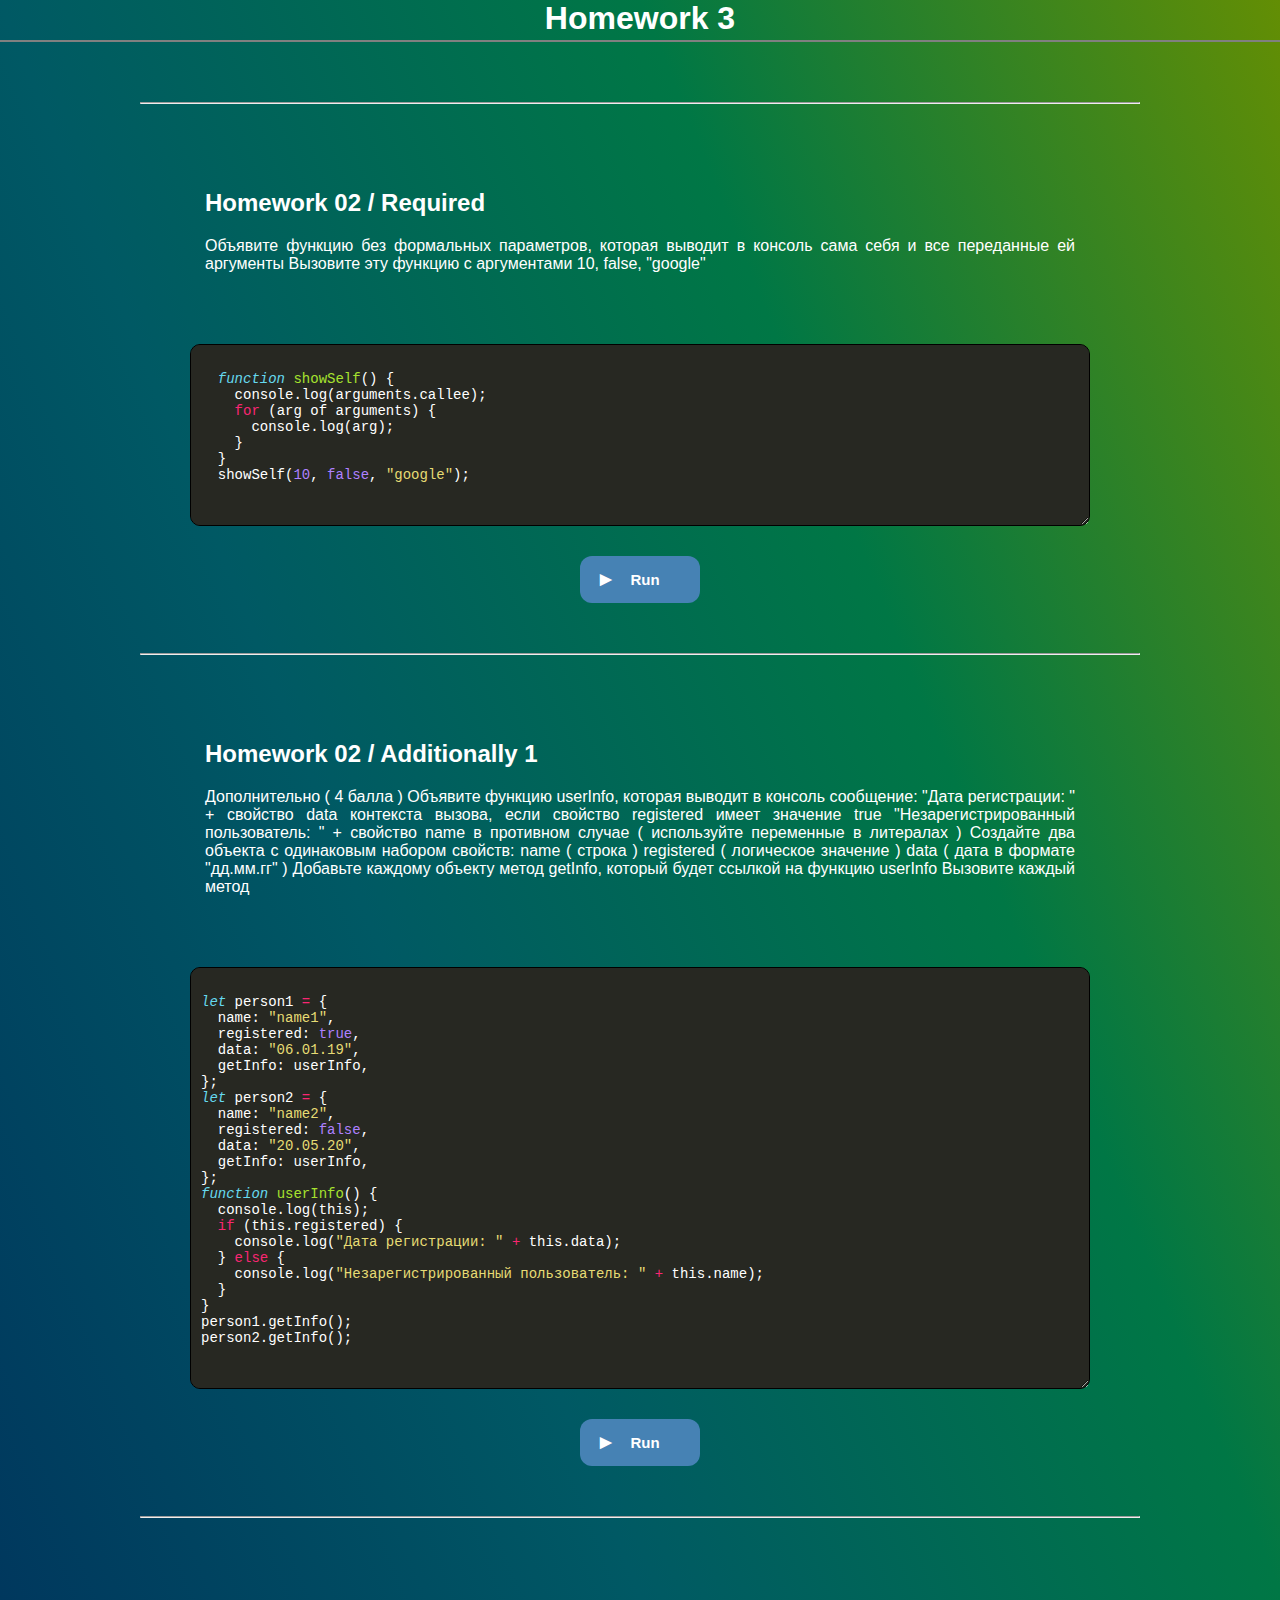
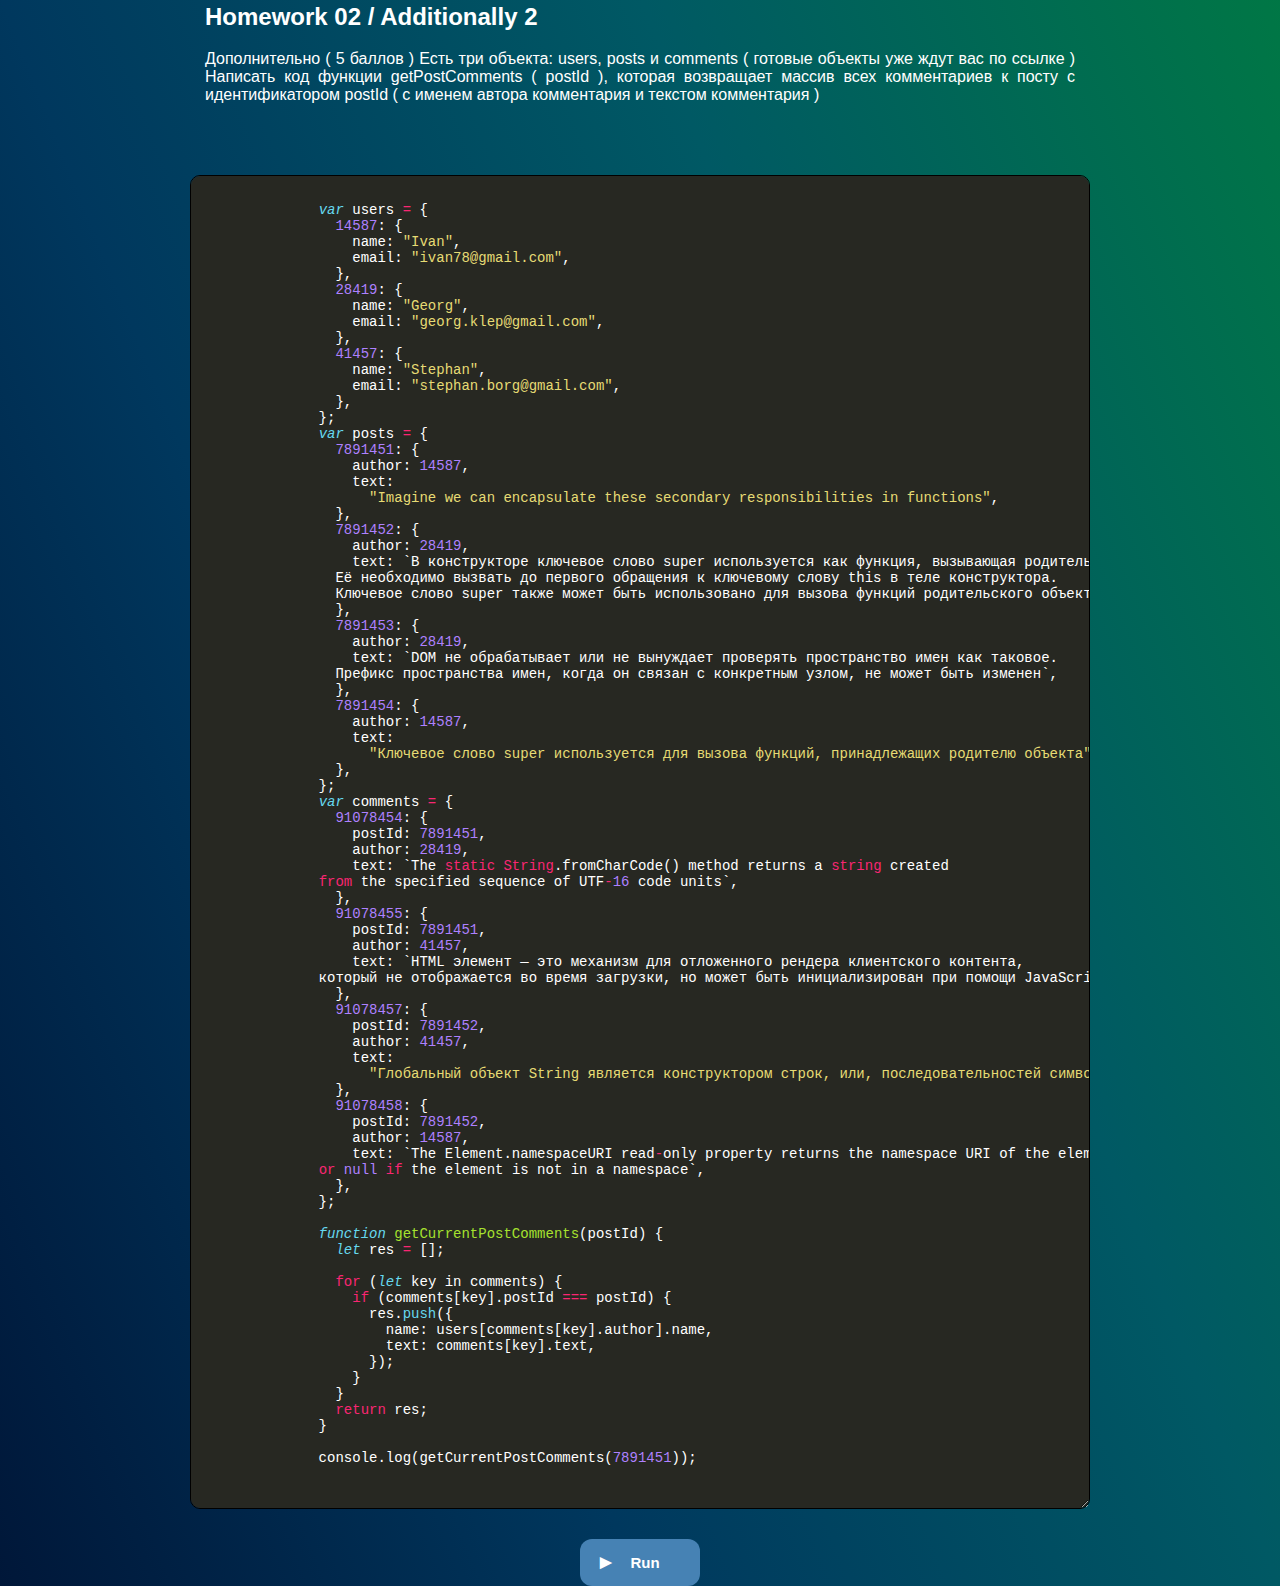
==== 03-homework/index.html @ 3dcb6959 "homework unit 3" ====
<!DOCTYPE html>
<html lang="en">
  <head>
    <meta charset="UTF-8" />
    <meta name="viewport" content="width=device-width, initial-scale=1.0" />
    <link rel="stylesheet" href="styles/rainbow.css" />
    <link rel="stylesheet" href="styles/style.css" />
    <title>Homeworks</title>
  </head>

  <body>
    <main class="wrapper">
      <h1 id="hw1">Homework 3</h1>
      <hr class="split-homeworks" />

      <section>
        <div class="task">
          <h2>Homework 02 / Required</h2>
          <p>
            Объявите функцию без формальных параметров, которая выводит в
            консоль сама себя и все переданные ей аргументы Вызовите эту функцию
            с аргументами 10, false, "google"
          </p>
        </div>

        <div class="solution" contenteditable="true" id="scriptContent">
          <pre>
            <code data-language="javascript" > 
  function showSelf() {
    console.log(arguments.callee);
    for (arg of arguments) {
      console.log(arg);
    }
  }
  showSelf(10, false, "google");
          </code>
        </pre>
        </div>

        <button
          type="button"
          id="scriptContent"
          onclick="changeScript('scriptContent')"
        >
          Run
        </button>
      </section>

      <hr class="split-homeworks" />

      <section>
        <div class="task">
          <h2>Homework 02 / Additionally 1</h2>
          <p>
            Дополнительно ( 4 балла ) Объявите функцию userInfo, которая выводит
            в консоль сообщение: "Дата регистрации: " + свойство data контекста
            вызова, если свойство registered имеет значение true
            "Незарегистрированный пользователь: " + свойство name в противном
            случае ( используйте переменные в литералах ) Создайте два объекта с
            одинаковым набором свойств: name ( строка ) registered ( логическое
            значение ) data ( дата в формате "дд.мм.гг" ) Добавьте каждому
            объекту метод getInfo, который будет ссылкой на функцию userInfo
            Вызовите каждый метод
          </p>
        </div>

        <div class="solution" contenteditable="true" id="scriptContent2">
          <pre>
            <code data-language="javascript" > 
let person1 = {
  name: "name1",
  registered: true,
  data: "06.01.19",
  getInfo: userInfo,
};
let person2 = {
  name: "name2",
  registered: false,
  data: "20.05.20",
  getInfo: userInfo,
};
function userInfo() {
  console.log(this);
  if (this.registered) {
    console.log("Дата регистрации: " + this.data);
  } else {
    console.log("Незарегистрированный пользователь: " + this.name);
  }
}
person1.getInfo();
person2.getInfo();              
          </code>
        </pre>
        </div>

        <button
          type="button"
          id="scriptContent2"
          onclick="changeScript('scriptContent2')"
        >
          Run
        </button>
      </section>

      <hr class="split-homeworks" />

      <section>
        <div class="task">
          <h2>Homework 02 / Additionally 2</h2>
          <p>
            Дополнительно ( 5 баллов ) Есть три объекта: users, posts и comments
            ( готовые объекты уже ждут вас по ссылке ) Написать код функции
            getPostComments ( postId ), которая возвращает массив всех
            комментариев к посту с идентификатором postId ( с именем автора
            комментария и текстом комментария )
          </p>
        </div>

        <div class="solution" contenteditable="true" id="scriptContent3">
          <pre>
            <code data-language="javascript" > 
              var users = {
                14587: {
                  name: "Ivan",
                  email: "ivan78@gmail.com",
                },
                28419: {
                  name: "Georg",
                  email: "georg.klep@gmail.com",
                },
                41457: {
                  name: "Stephan",
                  email: "stephan.borg@gmail.com",
                },
              };
              var posts = {
                7891451: {
                  author: 14587,
                  text:
                    "Imagine we can encapsulate these secondary responsibilities in functions",
                },
                7891452: {
                  author: 28419,
                  text: `В конструкторе ключевое слово super используется как функция, вызывающая родительский конструктор. 
                Её необходимо вызвать до первого обращения к ключевому слову this в теле конструктора. 
                Ключевое слово super также может быть использовано для вызова функций родительского объекта`,
                },
                7891453: {
                  author: 28419,
                  text: `DOM не обрабатывает или не вынуждает проверять пространство имен как таковое. 
                Префикс пространства имен, когда он связан с конкретным узлом, не может быть изменен`,
                },
                7891454: {
                  author: 14587,
                  text:
                    "Ключевое слово super используется для вызова функций, принадлежащих родителю объекта",
                },
              };
              var comments = {
                91078454: {
                  postId: 7891451,
                  author: 28419,
                  text: `The static String.fromCharCode() method returns a string created 
              from the specified sequence of UTF-16 code units`,
                },
                91078455: {
                  postId: 7891451,
                  author: 41457,
                  text: `HTML элемент — это механизм для отложенного рендера клиентского контента, 
              который не отображается во время загрузки, но может быть инициализирован при помощи JavaScript`,
                },
                91078457: {
                  postId: 7891452,
                  author: 41457,
                  text:
                    "Глобальный объект String является конструктором строк, или, последовательностей символов",
                },
                91078458: {
                  postId: 7891452,
                  author: 14587,
                  text: `The Element.namespaceURI read-only property returns the namespace URI of the element, 
              or null if the element is not in a namespace`,
                },
              };
              
              function getCurrentPostComments(postId) {
                let res = [];
              
                for (let key in comments) {
                  if (comments[key].postId === postId) {
                    res.push({
                      name: users[comments[key].author].name,
                      text: comments[key].text,
                    });
                  }
                }
                return res;
              }
              
              console.log(getCurrentPostComments(7891451));
          </code>
        </pre>
        </div>

        <button
          type="button"
          id="scriptContent3"
          onclick="changeScript('scriptContent3')"
        >
          Run
        </button>
      </section>
    </main>

    <script src="./scripts/rainbow-custom.min.js"></script>
    <script src="./scripts/genericjs.js"></script>
    <script src="./scripts/main.js"></script>
  </body>
</html>
---- 03-homework/styles/rainbow.css ----
@keyframes fade-in{0%{opacity:0}100%{opacity:1}}@keyframes fade{10%{transform:scale(1, 1)}35%{transform:scale(1, 1.7)}40%{transform:scale(1, 1.7)}50%{opacity:1}60%{transform:scale(1, 1)}100%{transform:scale(1, 1);opacity:0}}[data-language] code,[class^="lang"] code,pre [data-language],pre [class^="lang"]{opacity:0;-ms-filter:"progid:DXImageTransform.Microsoft.Alpha(Opacity=100)";animation:fade-in 50ms ease-in-out 2s forwards}[data-language] code.rainbow,[class^="lang"] code.rainbow,pre [data-language].rainbow,pre [class^="lang"].rainbow{animation:none;transition:opacity 50ms ease-in-out}[data-language] code.loading,[class^="lang"] code.loading,pre [data-language].loading,pre [class^="lang"].loading{animation:none}[data-language] code.rainbow-show,[class^="lang"] code.rainbow-show,pre [data-language].rainbow-show,pre [class^="lang"].rainbow-show{opacity:1}pre{position:relative}pre.loading .preloader div{animation-play-state:running}pre.loading .preloader div:nth-of-type(1){background:#0081f5;animation:fade 1.5s 300ms linear infinite}pre.loading .preloader div:nth-of-type(2){background:#5000f5;animation:fade 1.5s 438ms linear infinite}pre.loading .preloader div:nth-of-type(3){background:#9000f5;animation:fade 1.5s 577ms linear infinite}pre.loading .preloader div:nth-of-type(4){background:#f50419;animation:fade 1.5s 715ms linear infinite}pre.loading .preloader div:nth-of-type(5){background:#f57900;animation:fade 1.5s 853ms linear infinite}pre.loading .preloader div:nth-of-type(6){background:#f5e600;animation:fade 1.5s 992ms linear infinite}pre.loading .preloader div:nth-of-type(7){background:#00f50c;animation:fade 1.5s 1130ms linear infinite}pre .preloader{position:absolute;top:12px;left:10px}pre .preloader div{width:12px;height:12px;border-radius:4px;display:inline-block;margin-right:4px;opacity:0;animation-play-state:paused;animation-fill-mode:forwards}pre{background-color:#000;word-wrap:break-word;margin:0px;padding:10px;color:#fff;font-size:14px;margin-bottom:20px}pre,code{font-family:'Monaco', 'Menlo', courier, monospace}pre{background:#272822}pre .comment{color:#75715E}pre .constant{color:#AE81FF}pre .storage{color:#66D9EF;font-style:italic}pre .string,pre .comment.docstring{color:#E6DB74}pre .support.tag{color:#fff}pre .keyword{color:#F92672}pre .selector,pre .storage.modifier.extends{color:#F92672}pre .inherited-class{font-style:italic}pre .operator,pre .support.tag-name,pre .entity.tag{color:#F92672}pre .entity,pre .support.attribute,pre .entity.attribute{color:#A6E22E}pre .entity.name.type,pre .entity.name.struct{color:#fff}pre .support,pre *[data-language="c"] .function.call{color:#66D9EF}pre .css-property,pre .storage.function{font-style:italic}pre .variable.global,pre .variable.class,pre .variable.instance{color:#A6E22E}[data-language="html"] .support.operator,.lang-html .support.operator,.language-html .support.operator{color:#fff}[data-language="javascript"] .variable.super,.lang-javascript .variable.super,.language-javascript .variable.super{color:#66D9EF}[data-language="js"] .variable.super,.lang-js .variable.super,.language-js .variable.super{color:#66D9EF}
---- 03-homework/styles/style.css ----
* {
  box-sizing: border-box;
}
html {
  scroll-behavior: smooth;
  font-family: Arial, Helvetica, sans-serif;
}
body {
  margin: 0;
  padding: 0;
  position: relative;
  /* background-image: linear-gradient(to right top, #00085c, #0f0865, #1c086d, #280776, #33057e, #281d88, #192c91, #003999, #004a95, #005180, #005465, #005550); */
  background-image: linear-gradient(to right top, #001739, #00385e, #005964, #007745, #638e04);
  color: white;
}
a {
  text-decoration: none;
  color: #000000;
  font-size: 19px;
  cursor: pointer;
  padding: 10px 15px;
}
a:hover {
  color: gray;
}
pre {
  margin: 0;
}
.wrapper {
  width: 1000px;
  margin: 0 auto;
}
nav {
  padding-bottom: 30px;
  position: relative;
}
body:before {
  content: "";
  width: 100%;
  height: 2px;
  background: grey;
  position: absolute;
  top: 40px;
}
nav ul {
  list-style: none;
  display: flex;
  justify-content: space-around;
}
.task {
    width: 90%;
    text-align: justify;
    margin: 0 auto;
    padding: 15px;
}
.task a {
  color: #4682B4;
  text-decoration: underline;
  padding: 0;
  transition: 0.7s ease;
}
.task a:hover {
  color: #FFFF00;
}
.wrapper h1 {
  margin: 0;
  padding-bottom: 15px;
  text-align: center;
}

.solution {
  border: 1px solid black;
  border-radius: 10px;
  width: 90%;
  height: fit-content;
  overflow: auto;
  margin-top: 40px;
  margin-left: 5%;
  margin-bottom: 30px;
  resize: vertical;
  background: #272822;
}

button {
  outline: none;
  border: none;
  background: #4682B4;
  color: #ffffff;
  padding: 15px 40px 15px 50px;
  border-radius: 12px;
  font-weight: 600;
  display: block;
  margin: 0 auto;
  cursor: pointer;
  transition: 0.7s ease;
  font-size: 15px;
  position: relative;
}
button:hover {
  color: #000000;
  font-size: 17px;
  padding: 14px 50px;
}
button:before {
  content: "▶";
  position: absolute;
  top: 14px;
  left: 20px;
  width: 11px;
  height: 1px;
}
.split-homeworks {
  margin: 50px 0;
}

img {
  width: 90%;
  margin: 50px 0 0 5%;
}
h4 {
  margin-left: 5%;
}
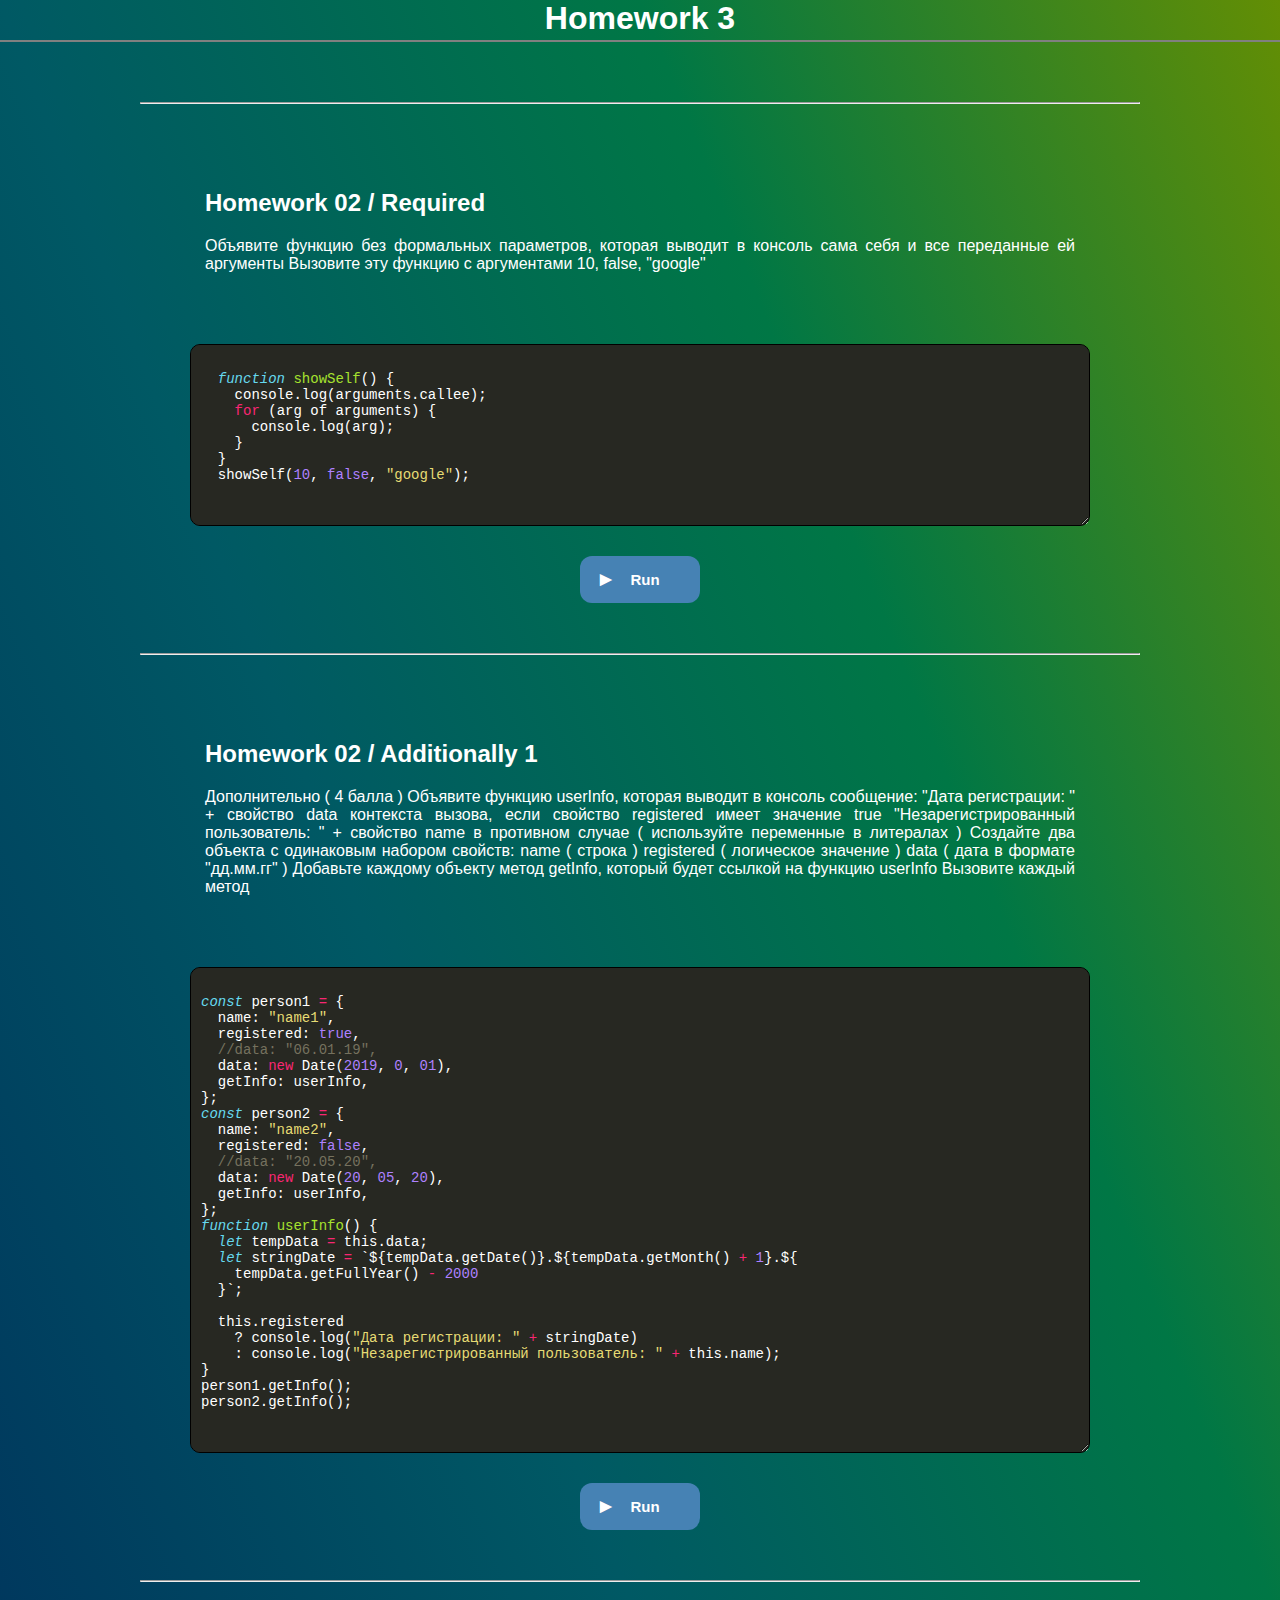
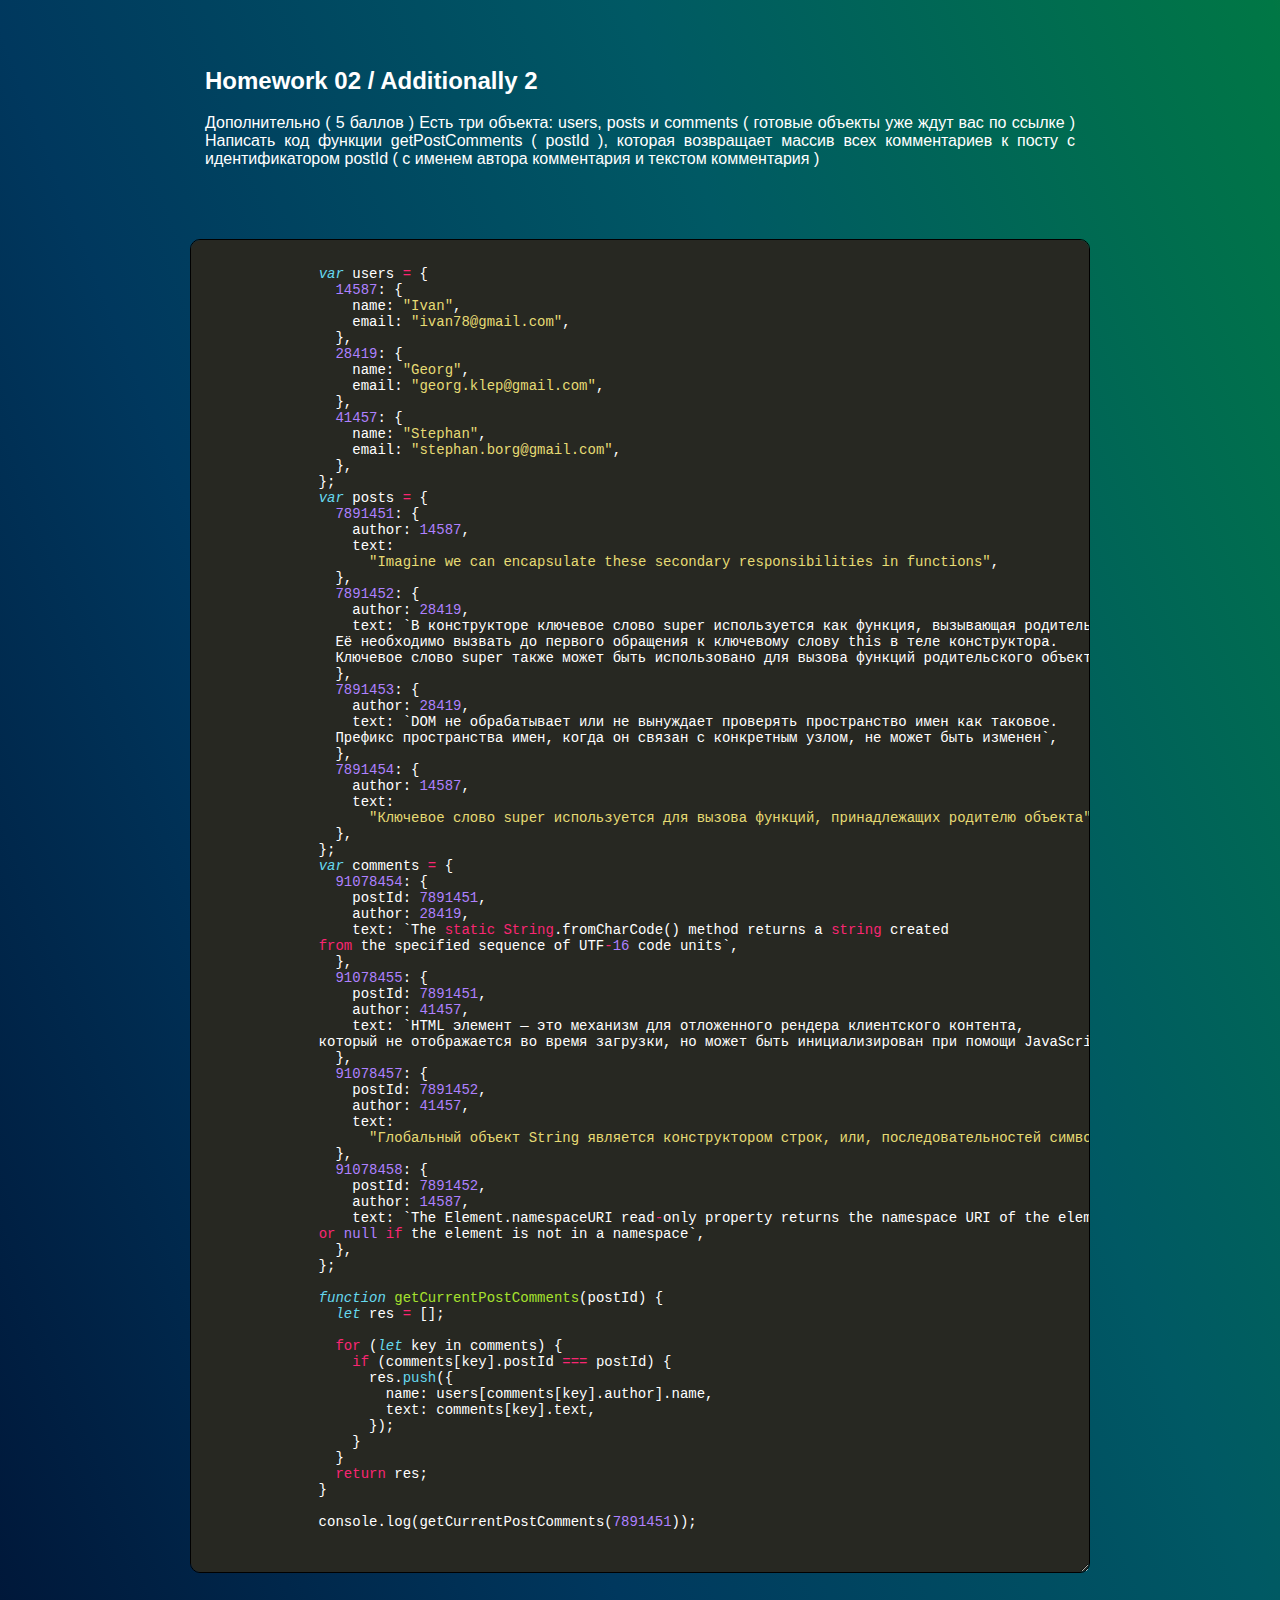
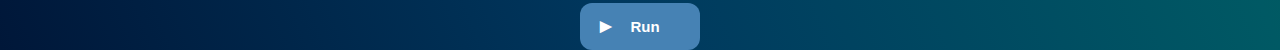
==== commit 190d337b: "Modified date format" ====
--- a/03-homework/index.html
+++ b/03-homework/index.html
@@ -67,28 +67,32 @@
         <div class="solution" contenteditable="true" id="scriptContent2">
           <pre>
             <code data-language="javascript" > 
-let person1 = {
+const person1 = {
   name: "name1",
   registered: true,
-  data: "06.01.19",
+  //data: "06.01.19",
+  data: new Date(2019, 0, 01),
   getInfo: userInfo,
 };
-let person2 = {
+const person2 = {
   name: "name2",
   registered: false,
-  data: "20.05.20",
+  //data: "20.05.20",
+  data: new Date(20, 05, 20),
   getInfo: userInfo,
 };
 function userInfo() {
-  console.log(this);
-  if (this.registered) {
-    console.log("Дата регистрации: " + this.data);
-  } else {
-    console.log("Незарегистрированный пользователь: " + this.name);
-  }
+  let tempData = this.data;
+  let stringDate = `${tempData.getDate()}.${tempData.getMonth() + 1}.${
+    tempData.getFullYear() - 2000
+  }`;
+
+  this.registered
+    ? console.log("Дата регистрации: " + stringDate)
+    : console.log("Незарегистрированный пользователь: " + this.name);
 }
 person1.getInfo();
-person2.getInfo();              
+person2.getInfo();            
           </code>
         </pre>
         </div>
